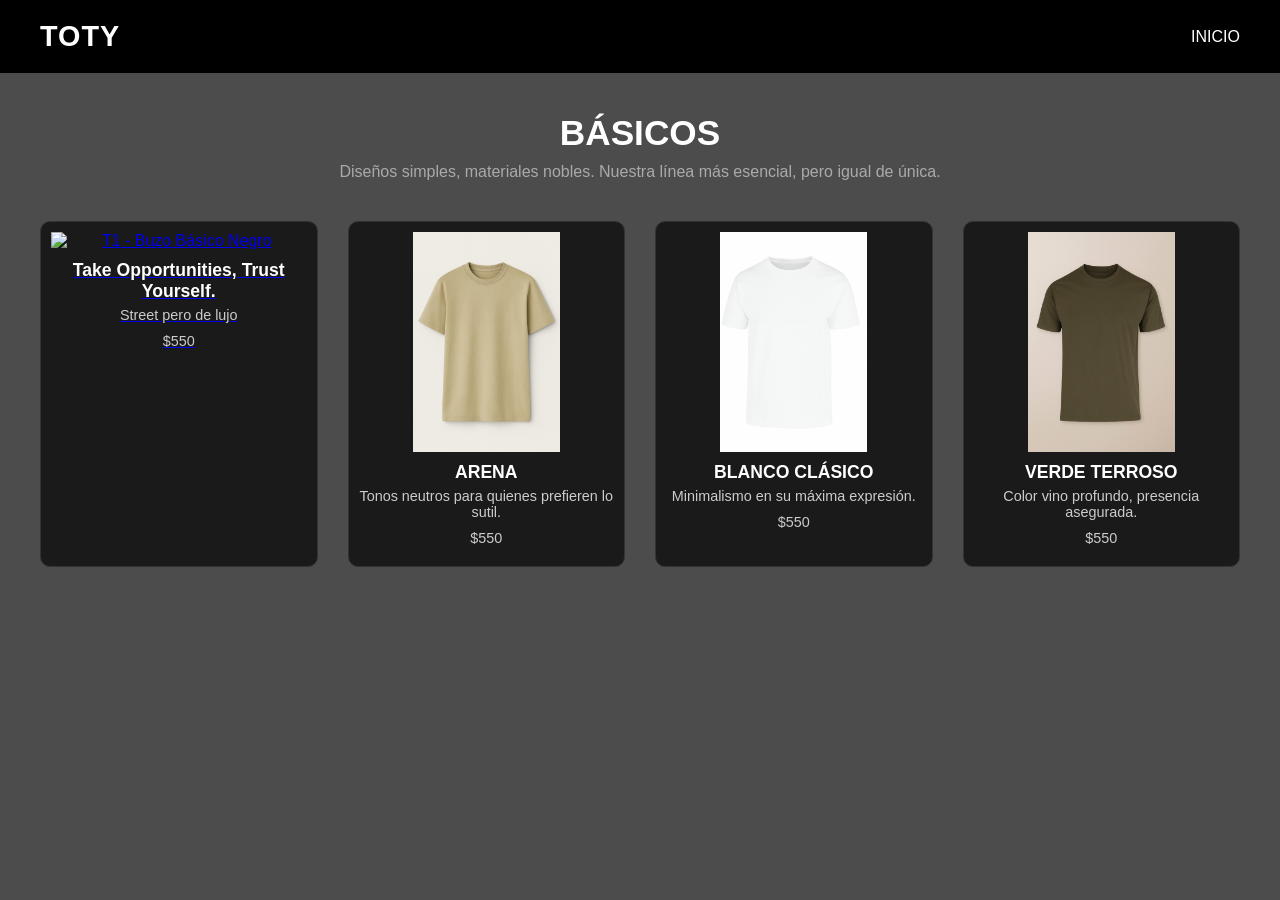
==== basicos.html @ 3813b494 "Update basicos.html" ====
<!DOCTYPE html>
<html lang="es">
<head>
  <meta charset="UTF-8" />
  <meta name="viewport" content="width=device-width, initial-scale=1.0"/>
  <title>Básicos - TOTY</title>
  <style>
    * {
      margin: 0;
      padding: 0;
      box-sizing: border-box;
    }

    body {
      font-family: 'Poppins', sans-serif;
      color: white;
      min-height: 100vh;
      position: relative;
      overflow-x: hidden;
    }

    /* 🎥 Video fondo */
    .video-fondo {
      position: fixed;
      top: 0;
      left: 0;
      width: 100vw;
      height: 100vh;
      object-fit: cover;
      z-index: -2;
    }

    .overlay {
      position: fixed;
      top: 0;
      left: 0;
      width: 100vw;
      height: 100vh;
      background: rgba(0, 0, 0, 0.7);
      z-index: -1;
    }

    header {
      padding: 20px 40px;
      display: flex;
      justify-content: space-between;
      align-items: center;
      background-color: black;
      position: relative;
      z-index: 1;
    }

     .logo {
  font-size: 1.8rem;
  font-weight: bold;
  letter-spacing: 1px;
  text-decoration: none;
  color: white;
}


    nav a {
      color: white;
      text-decoration: none;
      font-size: 1rem;
    }

    h1 {
      text-align: center;
      font-size: 2.2rem;
      margin: 40px 0 10px;
      z-index: 1;
      position: relative;
    }

    .descripcion {
      text-align: center;
      color: #aaa;
      margin-bottom: 40px;
      font-size: 1rem;
      z-index: 1;
      position: relative;
    }

    .galeria {
      display: grid;
      grid-template-columns: repeat(auto-fit, minmax(250px, 1fr));
      gap: 30px;
      padding: 0 40px 60px;
      position: relative;
      z-index: 1;
    }

    .producto {
      background-color: #1a1a1a;
      border: 1px solid #333;
      border-radius: 10px;
      overflow: hidden;
      transition: transform 0.3s ease;
      text-align: center;
      padding: 10px;
    }

    .producto:hover {
      transform: translateY(-5px);
    }

    .producto img {
      width: auto;
      max-width: 100%;
      height: auto;
      max-height: 220px;
      object-fit: contain;
      display: block;
      margin: 0 auto 10px;
    }

    .producto h3 {
      margin: 10px 0 5px;
      font-size: 1.1rem;
      color: white;
    }
    .precio{
        font-family: sans-serif;
    }

    .producto p {
      font-size: 0.9rem;
      color: #ccc;
      padding-bottom: 10px;
    }

    @media (max-width: 600px) {
      .producto img {
        max-height: 180px;
      }
    }
  </style>
</head>
<body>

  <!-- 🎥 VIDEO DE FONDO -->
  <video class="video-fondo" autoplay muted loop playsinline>
    <source src="material/basicos//videofondo.mp4" type="video/mp4" />
    Tu navegador no soporta video.
  </video>

  <div class="overlay"></div>

  <!-- 🖤 HEADER -->
  <header>
  <a href="index.html" class="logo" id="logoToty">TOTY</a>
    <nav>
      <a href="index.html">INICIO</a>
    </nav>
  </header>

  <h1>BÁSICOS</h1>
  <p class="descripcion">Diseños simples, materiales nobles. Nuestra línea más esencial, pero igual de única.</p>

  <!-- 📸 GALERÍA -->
  <section class="galeria">
  <!-- PRODUCTO 1: T1 CON LINK -->
  <a href="t1.html" class="producto producto-link">
    <img src="material/basicos/T1/T1.jpg" alt="T1 - Buzo Básico Negro" />
    <h3>Take Opportunities, Trust Yourself.</h3>
    <p>Street pero de lujo </p>
    <p class="precio">$550</p>
  </a>

    <div class="producto">
      <img src="material/basicos/cremita.png" alt="Buzo Básico 2" />
      <h3>ARENA</h3>
      <p>Tonos neutros para quienes prefieren lo sutil.</p>
      <p class="precio">$550</p>
    </div>

    <div class="producto">
      <img src="material/basicos/blanco.png" alt="Buzo Básico 3" />
      <h3>BLANCO CLÁSICO</h3>
      <p>Minimalismo en su máxima expresión.</p>
            <p class="precio">$550</p>

    </div>

    <div class="producto">
      <img src="material/basicos/verde marron.png" alt="Buzo Básico 4" />
      <h3>VERDE TERROSO</h3>
      <p>Color vino profundo, presencia asegurada.</p>
            <p class="precio">$550</p>

    </div>
  </section>

</body>
</html>
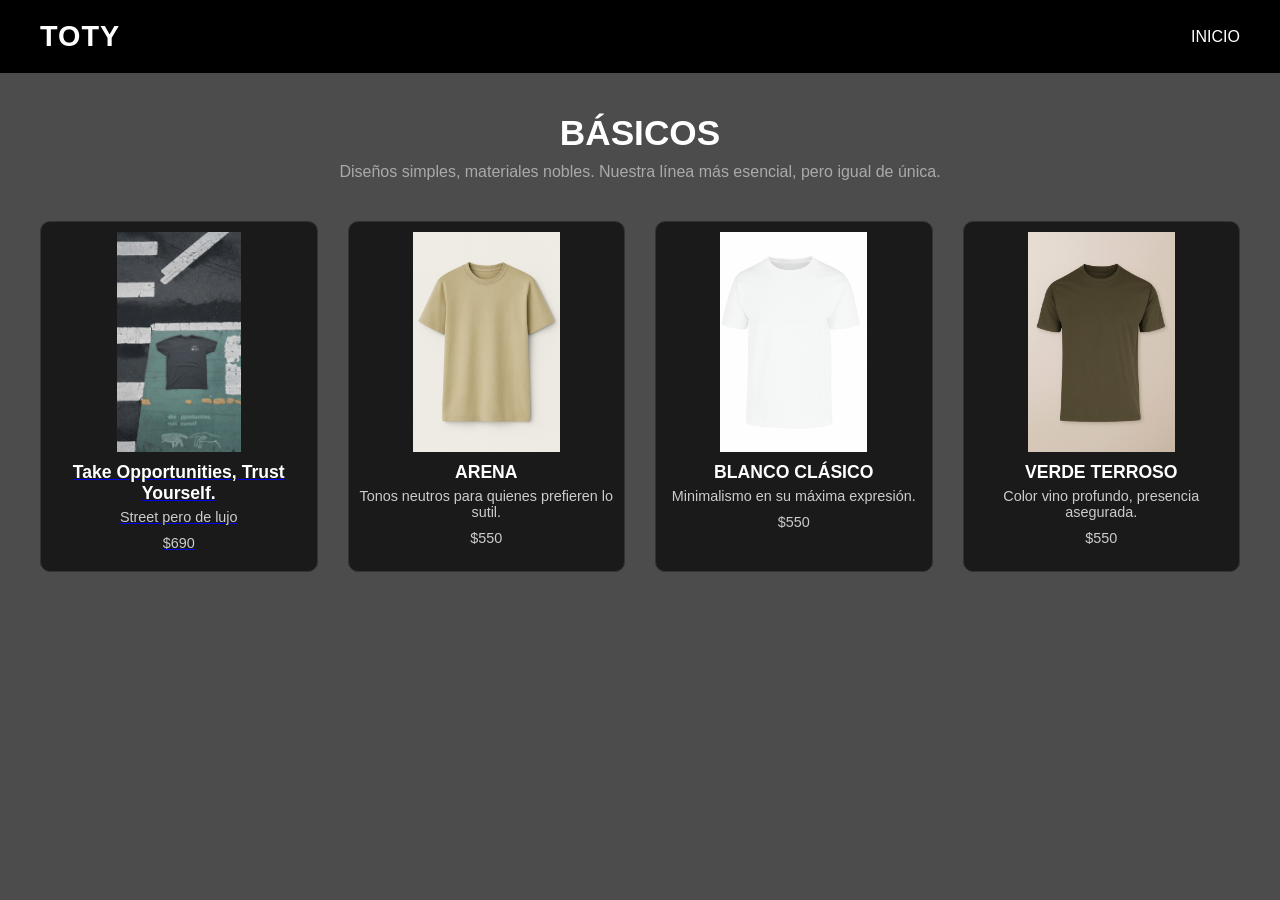
==== commit b21baf78: "Update basicos.html" ====
--- a/basicos.html
+++ b/basicos.html
@@ -165,7 +165,7 @@
     <img src="material/basicos/T1/T1.jpg" alt="T1 - Buzo Básico Negro" />
     <h3>Take Opportunities, Trust Yourself.</h3>
     <p>Street pero de lujo </p>
-    <p class="precio">$550</p>
+    <p class="precio">$690</p>
   </a>
 
     <div class="producto">
@@ -194,3 +194,4 @@
 
 </body>
 </html>
+
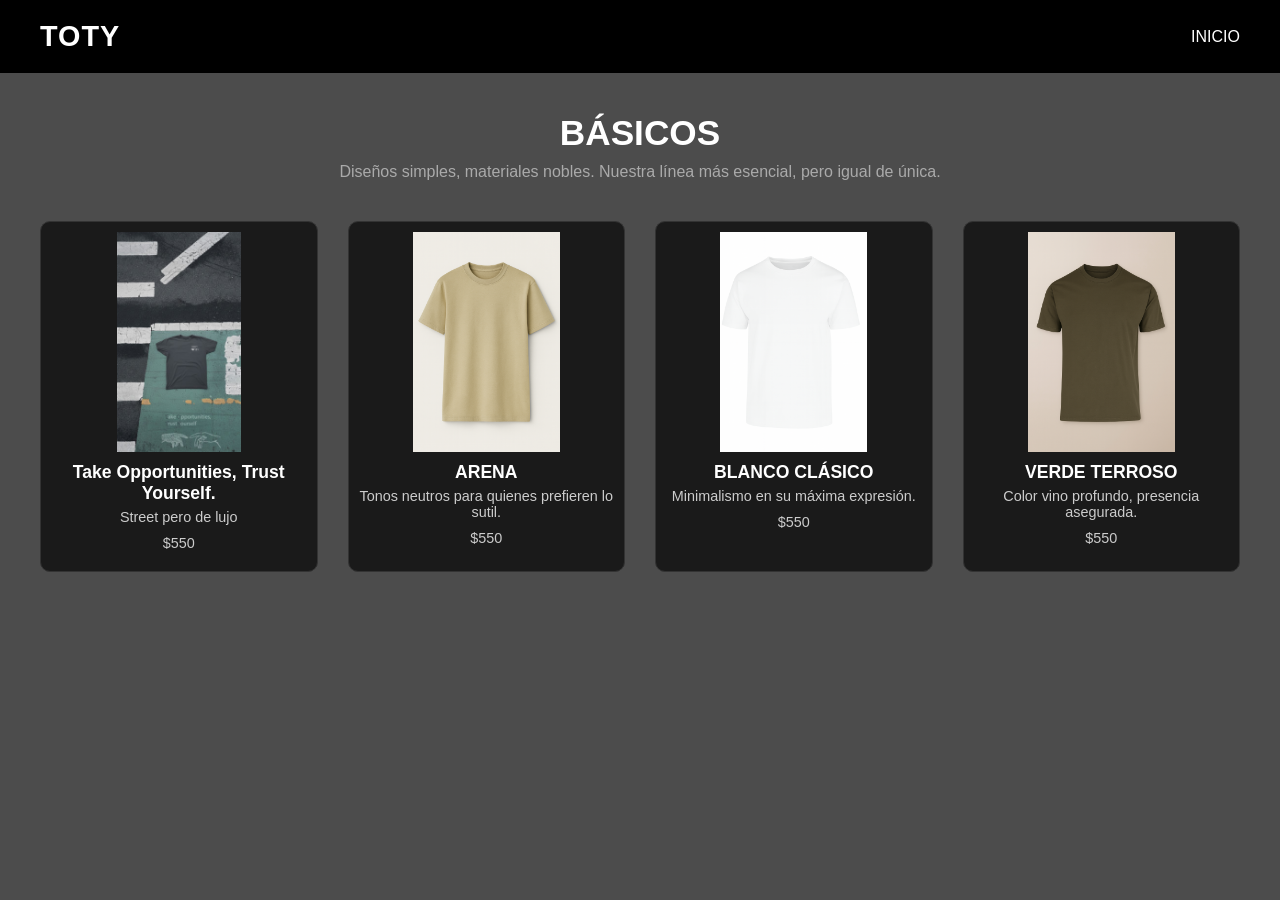
==== commit af47403d: "Update basicos.html" ====
--- a/basicos.html
+++ b/basicos.html
@@ -50,14 +50,13 @@
       z-index: 1;
     }
 
-     .logo {
-  font-size: 1.8rem;
-  font-weight: bold;
-  letter-spacing: 1px;
-  text-decoration: none;
-  color: white;
-}
-
+    .logo {
+      font-size: 1.8rem;
+      font-weight: bold;
+      letter-spacing: 1px;
+      text-decoration: none;
+      color: white;
+    }
 
     nav a {
       color: white;
@@ -105,6 +104,18 @@
       transform: translateY(-5px);
     }
 
+    /* 👉 Para que el link de T1 no sea azul ni subrayado */
+    .producto-link {
+      text-decoration: none;
+      color: inherit;
+      display: block;
+    }
+
+    .producto-link:hover {
+      text-decoration: none;
+      color: inherit;
+    }
+
     .producto img {
       width: auto;
       max-width: 100%;
@@ -120,8 +131,9 @@
       font-size: 1.1rem;
       color: white;
     }
-    .precio{
-        font-family: sans-serif;
+
+    .precio {
+      font-family: sans-serif;
     }
 
     .producto p {
@@ -141,7 +153,7 @@
 
   <!-- 🎥 VIDEO DE FONDO -->
   <video class="video-fondo" autoplay muted loop playsinline>
-    <source src="material/basicos//videofondo.mp4" type="video/mp4" />
+    <source src="material/basicos/videofondo.mp4" type="video/mp4" />
     Tu navegador no soporta video.
   </video>
 
@@ -149,7 +161,7 @@
 
   <!-- 🖤 HEADER -->
   <header>
-  <a href="index.html" class="logo" id="logoToty">TOTY</a>
+    <a href="index.html" class="logo" id="logoToty">TOTY</a>
     <nav>
       <a href="index.html">INICIO</a>
     </nav>
@@ -160,13 +172,13 @@
 
   <!-- 📸 GALERÍA -->
   <section class="galeria">
-  <!-- PRODUCTO 1: T1 CON LINK -->
-  <a href="t1.html" class="producto producto-link">
-    <img src="material/basicos/T1/T1.jpg" alt="T1 - Buzo Básico Negro" />
-    <h3>Take Opportunities, Trust Yourself.</h3>
-    <p>Street pero de lujo </p>
-    <p class="precio">$690</p>
-  </a>
+    <!-- PRODUCTO 1: T1 CON LINK -->
+    <a href="t1.html" class="producto producto-link">
+      <img src="material/basicos/T1/T1.jpg" alt="T1 - Buzo Básico Negro" />
+      <h3>Take Opportunities, Trust Yourself.</h3>
+      <p>Street pero de lujo</p>
+      <p class="precio">$550</p>
+    </a>
 
     <div class="producto">
       <img src="material/basicos/cremita.png" alt="Buzo Básico 2" />
@@ -179,19 +191,16 @@
       <img src="material/basicos/blanco.png" alt="Buzo Básico 3" />
       <h3>BLANCO CLÁSICO</h3>
       <p>Minimalismo en su máxima expresión.</p>
-            <p class="precio">$550</p>
-
+      <p class="precio">$550</p>
     </div>
 
     <div class="producto">
       <img src="material/basicos/verde marron.png" alt="Buzo Básico 4" />
       <h3>VERDE TERROSO</h3>
       <p>Color vino profundo, presencia asegurada.</p>
-            <p class="precio">$550</p>
-
+      <p class="precio">$550</p>
     </div>
   </section>
 
 </body>
 </html>
-
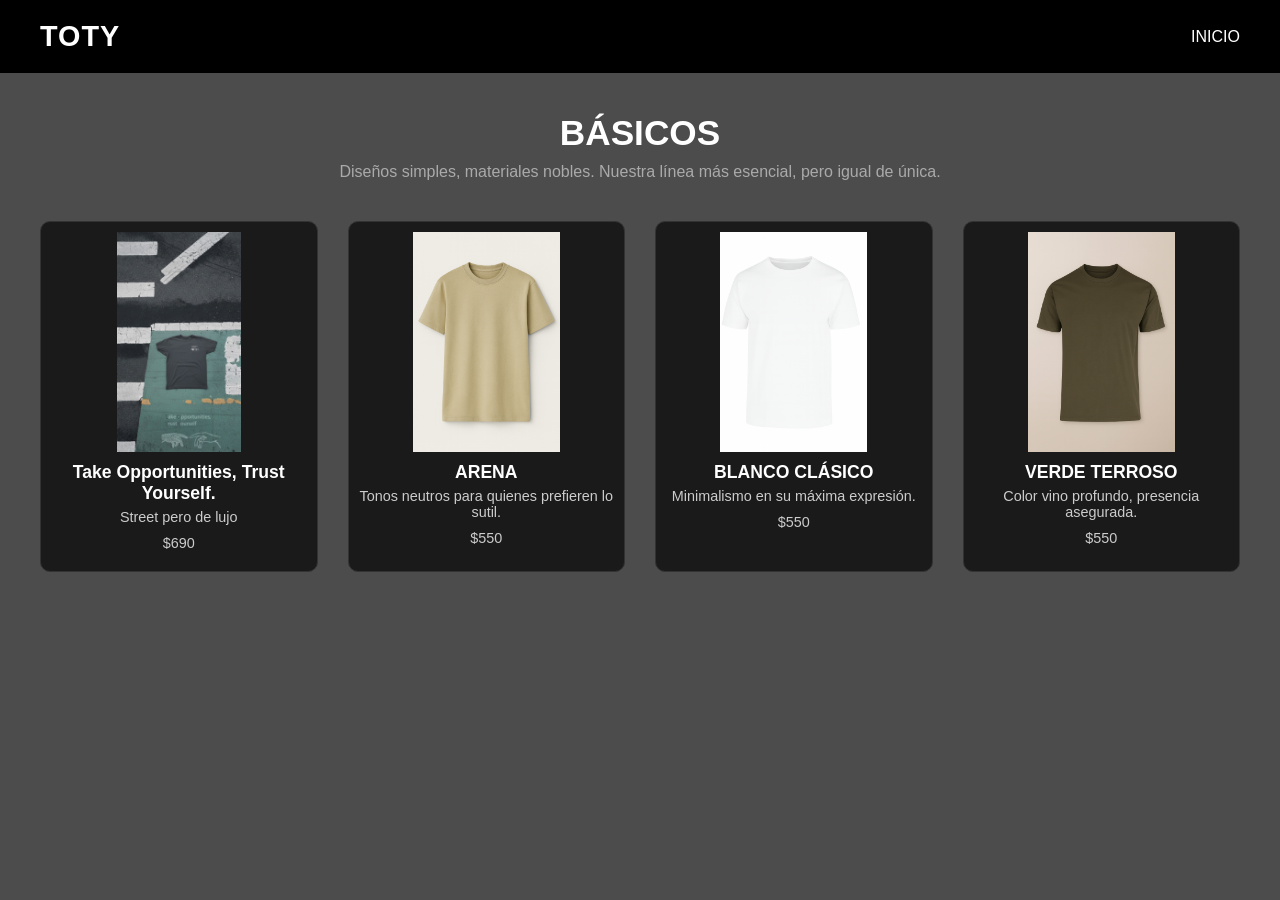
==== commit 9c999fe9: "Update basicos.html" ====
--- a/basicos.html
+++ b/basicos.html
@@ -177,7 +177,7 @@
       <img src="material/basicos/T1/T1.jpg" alt="T1 - Buzo Básico Negro" />
       <h3>Take Opportunities, Trust Yourself.</h3>
       <p>Street pero de lujo</p>
-      <p class="precio">$550</p>
+      <p class="precio">$690</p>
     </a>
 
     <div class="producto">
@@ -204,3 +204,4 @@
 
 </body>
 </html>
+
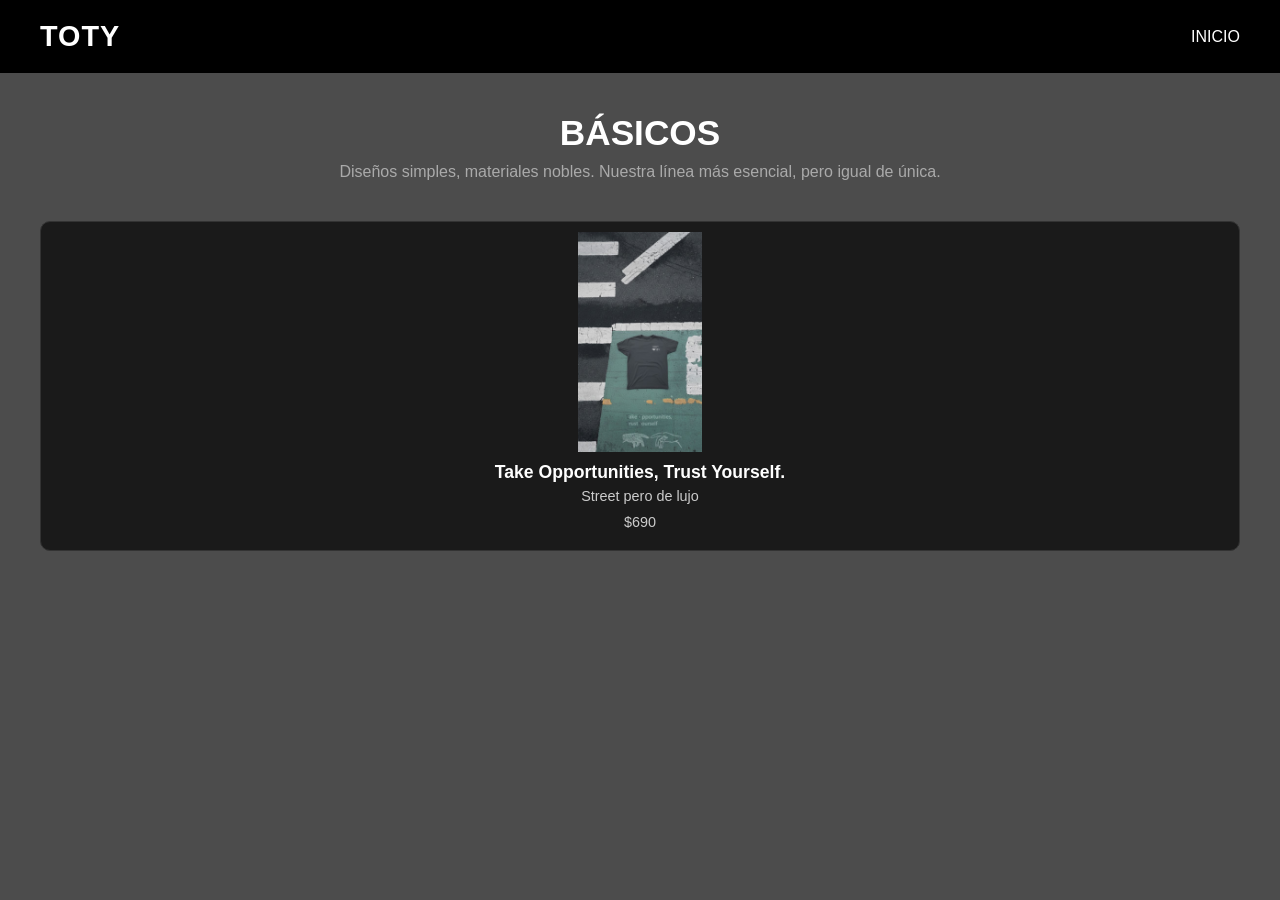
==== commit 234d8bf8: "Update basicos.html" ====
--- a/basicos.html
+++ b/basicos.html
@@ -180,28 +180,10 @@
       <p class="precio">$690</p>
     </a>
 
-    <div class="producto">
-      <img src="material/basicos/cremita.png" alt="Buzo Básico 2" />
-      <h3>ARENA</h3>
-      <p>Tonos neutros para quienes prefieren lo sutil.</p>
-      <p class="precio">$550</p>
-    </div>
-
-    <div class="producto">
-      <img src="material/basicos/blanco.png" alt="Buzo Básico 3" />
-      <h3>BLANCO CLÁSICO</h3>
-      <p>Minimalismo en su máxima expresión.</p>
-      <p class="precio">$550</p>
-    </div>
-
-    <div class="producto">
-      <img src="material/basicos/verde marron.png" alt="Buzo Básico 4" />
-      <h3>VERDE TERROSO</h3>
-      <p>Color vino profundo, presencia asegurada.</p>
-      <p class="precio">$550</p>
-    </div>
+  
   </section>
 
 </body>
 </html>
 
+
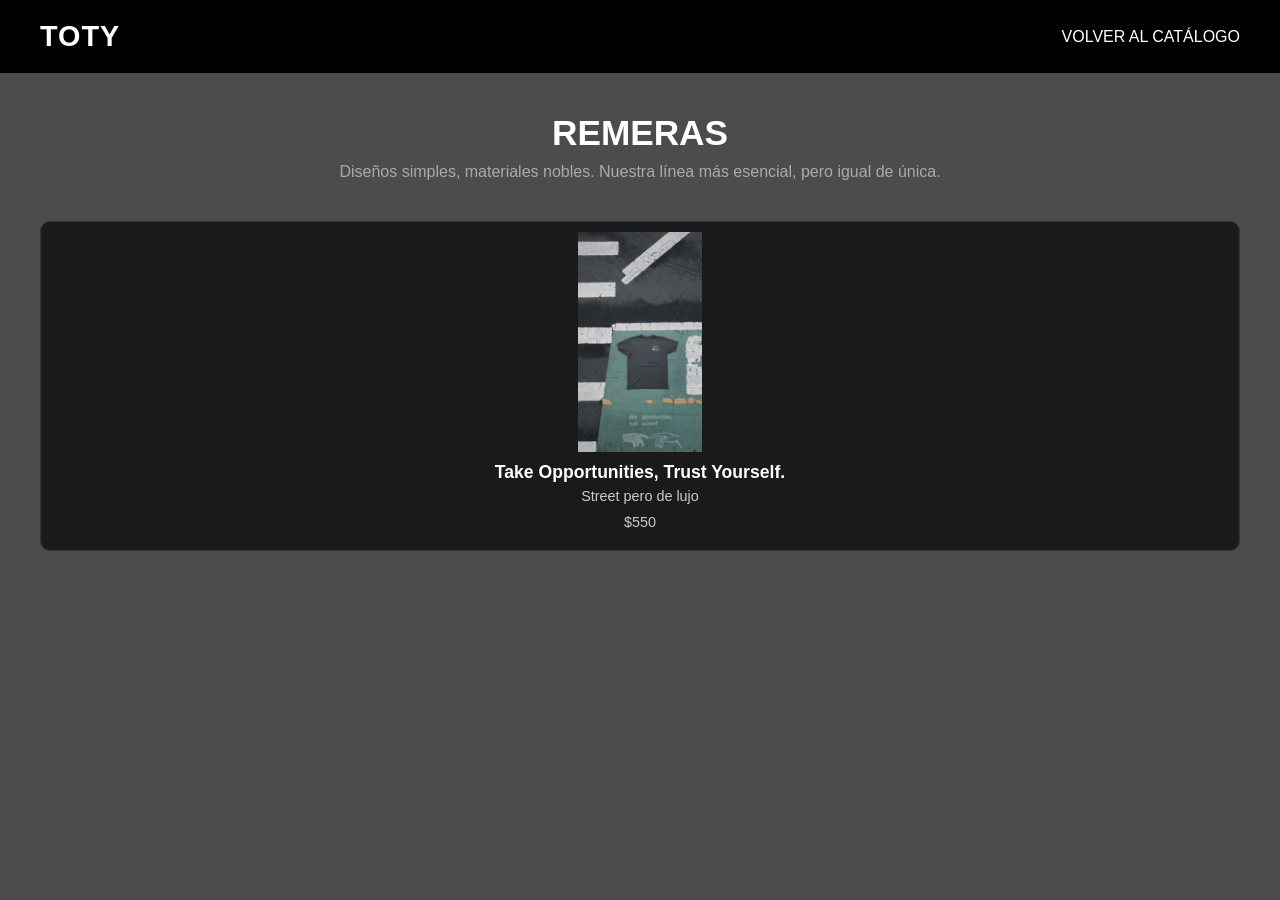
==== commit 4aff6bf5: "Update basicos.html" ====
--- a/basicos.html
+++ b/basicos.html
@@ -163,11 +163,11 @@
   <header>
     <a href="index.html" class="logo" id="logoToty">TOTY</a>
     <nav>
-      <a href="index.html">INICIO</a>
+      <a href="catalogo.html">VOLVER AL CATÁLOGO</a>
     </nav>
   </header>
 
-  <h1>BÁSICOS</h1>
+  <h1>REMERAS</h1>
   <p class="descripcion">Diseños simples, materiales nobles. Nuestra línea más esencial, pero igual de única.</p>
 
   <!-- 📸 GALERÍA -->
@@ -177,13 +177,11 @@
       <img src="material/basicos/T1/T1.jpg" alt="T1 - Buzo Básico Negro" />
       <h3>Take Opportunities, Trust Yourself.</h3>
       <p>Street pero de lujo</p>
-      <p class="precio">$690</p>
+      <p class="precio">$550</p>
     </a>
 
-  
+   
   </section>
 
 </body>
 </html>
-
-
